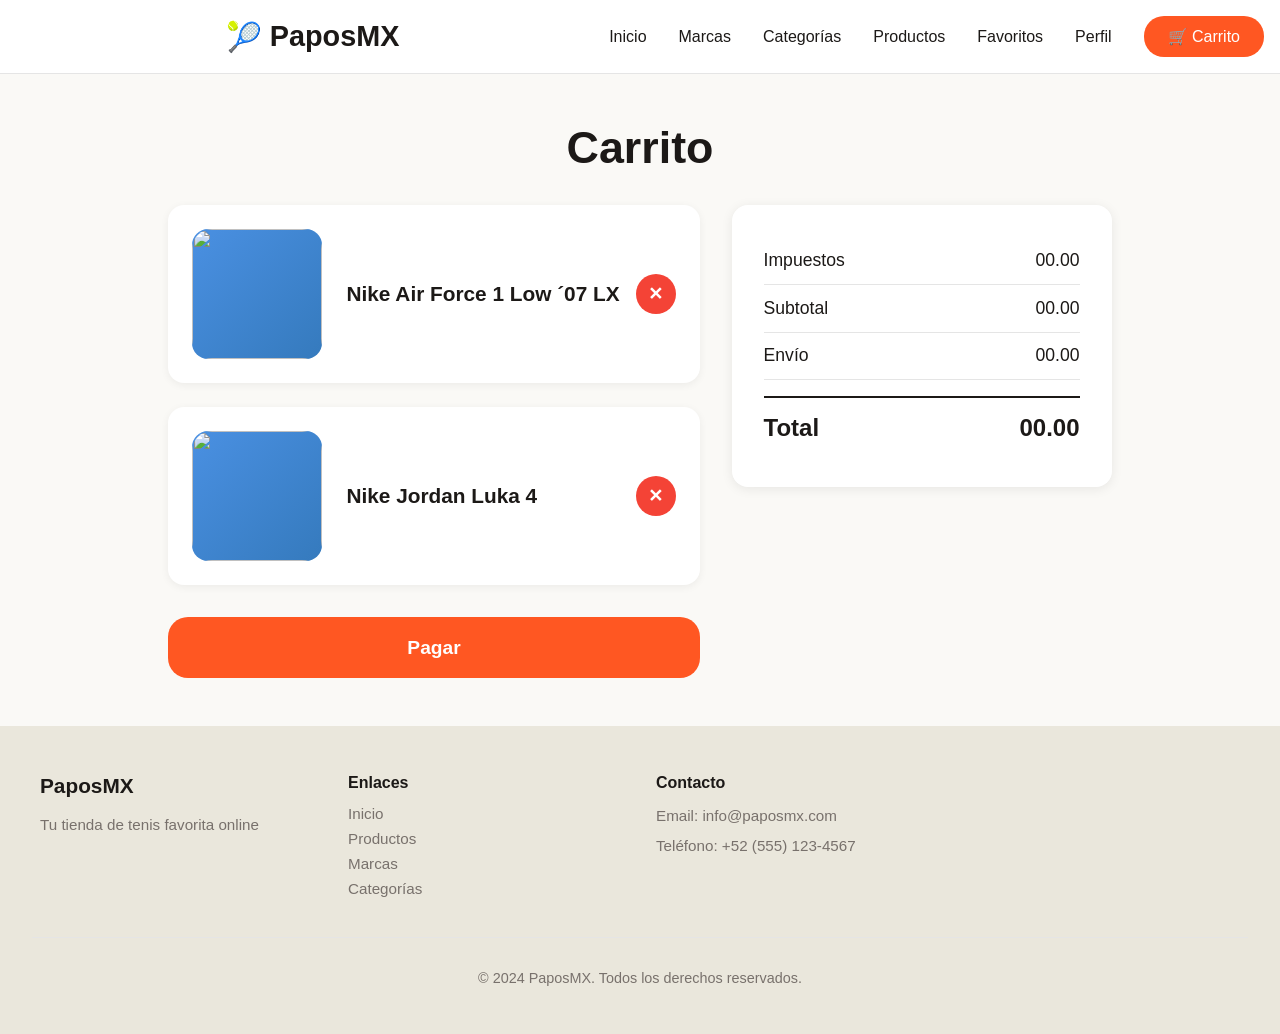
==== carrito.html @ fad969ec "Initial commit" ====
<!DOCTYPE html>
<html lang="es">
<head>
    <meta charset="UTF-8">
    <meta name="viewport" content="width=device-width, initial-scale=1.0">
    <title>PaposMX - Carrito</title>
    <link rel="stylesheet" href="Styles/carrito.css">
</head>
<body>
    <!-- Header -->
    <header class="header">
        <button class="header-menu-btn" id="menuToggle">☰</button>
        <div class="header-center">
            <span class="header-logo">🎾</span>
            <h1 class="header-title">PaposMX</h1>
        </div>
        <nav class="header-nav">
            <a href="index.html" class="nav-link">Inicio</a>
            <a href="marcas.html" class="nav-link">Marcas</a>
            <a href="categorias.html" class="nav-link">Categorías</a>
            <a href="productos.html" class="nav-link">Productos</a>
            <a href="favoritos.html" class="nav-link">Favoritos</a>
            <a href="perfil.html" class="nav-link">Perfil</a>
            <a href="carrito.html" class="nav-link cart-link">🛒 Carrito</a>
        </nav>
    </header>

    <!-- Mobile Menu -->
    <nav class="mobile-menu" id="mobileMenu">
        <div class="mobile-menu-header">
            <h2>PaposMX</h2>
            <button class="mobile-close-btn" id="menuClose">✕</button>
        </div>
        <a href="index.html" class="mobile-nav-link">Inicio</a>
        <a href="marcas.html" class="mobile-nav-link">Marcas</a>
        <a href="categorias.html" class="mobile-nav-link">Categorías</a>
        <a href="productos.html" class="mobile-nav-link">Productos</a>
        <a href="favoritos.html" class="mobile-nav-link">Favoritos</a>
        <a href="perfil.html" class="mobile-nav-link">Perfil</a>
        <a href="carrito.html" class="mobile-nav-link cart-link">Carrito</a>
    </nav>
    <div class="menu-overlay" id="menuOverlay"></div>

    <!-- Main Content -->
    <main class="cart-container">
        <h1 class="cart-title">Carrito</h1>

        <div class="cart-items">
            <div class="cart-item">
                <div class="item-image">
                    <img src="Images/AF1-Beige.png" alt="">
                </div>
                <div class="item-info">
                    <h3>Nike Air Force 1 Low ´07 LX</h3>
                    <button class="item-icon">✕</button>
                </div>
            </div>

            <div class="cart-item">
                <div class="item-image">
                    <img src="Images/Jordan.png" alt="">
                </div>
                <div class="item-info">
                    <h3>Nike Jordan Luka 4</h3>
                    <button class="item-icon">✕</button>
                </div>
            </div>
        </div>

        <div class="cart-summary">
            <div class="summary-row">
                <span>Impuestos</span>
                <span>00.00</span>
            </div>
            <div class="summary-row">
                <span>Subtotal</span>
                <span>00.00</span>
            </div>
            <div class="summary-row">
                <span>Envío</span>
                <span>00.00</span>
            </div>
            <div class="summary-row total">
                <span>Total</span>
                <span>00.00</span>
            </div>
        </div>

        <button class="btn-checkout">Pagar</button>
    </main>

    <!-- Footer -->
    <footer class="footer">
        <div class="footer-content">
            <div class="footer-section">
                <h3>PaposMX</h3>
                <p>Tu tienda de tenis favorita online</p>
            </div>
            <div class="footer-section">
                <h4>Enlaces</h4>
                <a href="index.html">Inicio</a>
                <a href="productos.html">Productos</a>
                <a href="marcas.html">Marcas</a>
                <a href="categorias.html">Categorías</a>
            </div>
            <div class="footer-section">
                <h4>Contacto</h4>
                <p>Email: info@paposmx.com</p>
                <p>Teléfono: +52 (555) 123-4567</p>
            </div>
        </div>
        <div class="footer-bottom">
            <p>&copy; 2024 PaposMX. Todos los derechos reservados.</p>
        </div>
    </footer>

    <script src="Scripts/common-script.js"></script>
</body>
</html>
---- Styles/carrito.css ----
:root {
    --fondo-principal: #FAF9F6;
    --fondo-seccion: #F2F0E6;
    --fondo-footer: #EAE7DC;
    --blanco: #FFFFFF;
    --texto-titulo: #1C1917;
    --texto-desc: #78716C;
    --acento: #FF5722;
    --acento-hover: #E64A19;
    --borde: #E5E5E5;
}

* {
    margin: 0;
    padding: 0;
    box-sizing: border-box;
}

body {
    font-family: 'Segoe UI', Tahoma, Geneva, Verdana, sans-serif;
    background-color: var(--fondo-principal);
    color: var(--texto-titulo);
    display: flex;
    flex-direction: column;
    min-height: 100vh;
}

/* Header */
.header {
    display: flex;
    align-items: center;
    justify-content: space-between;
    padding: 1rem;
    background-color: var(--blanco);
    border-bottom: 1px solid var(--borde);
    position: sticky;
    top: 0;
    z-index: 100;
}

.header-menu-btn {
    background: none;
    border: none;
    font-size: 1.5rem;
    cursor: pointer;
    display: none;
    color: var(--texto-titulo);
}

.header-center {
    display: flex;
    align-items: center;
    justify-content: center;
    flex: 1;
    gap: 0.5rem;
}

.header-logo {
    font-size: 1.8rem;
}

.header-title {
    font-size: 1.8rem;
    font-weight: bold;
    color: var(--texto-titulo);
}

.header-nav {
    display: flex;
    gap: 2rem;
    align-items: center;
}

.nav-link {
    color: var(--texto-titulo);
    text-decoration: none;
    font-size: 1rem;
    font-weight: 500;
    transition: color 0.3s ease;
}

.nav-link:hover {
    color: var(--acento);
}

.nav-link.cart-link {
    background-color: var(--acento);
    color: var(--blanco);
    padding: 0.7rem 1.5rem;
    border-radius: 20px;
    transition: all 0.3s ease;
}

.nav-link.cart-link:hover {
    background-color: var(--acento-hover);
    transform: translateY(-2px);
}

.mobile-menu {
    position: fixed;
    top: 0;
    right: -75%;
    width: 75%;
    max-width: 320px;
    height: 100vh;
    background-color: var(--blanco);
    box-shadow: -4px 0 20px rgba(0, 0, 0, 0.15);
    display: flex;
    flex-direction: column;
    padding: 1.5rem 1rem;
    gap: 0.5rem;
    z-index: 200;
    transition: right 0.3s ease;
    overflow-y: auto;
}

.mobile-menu.active {
    right: 0;
}

.mobile-menu-header {
    display: flex;
    justify-content: space-between;
    align-items: center;
    margin-bottom: 1.5rem;
    padding-bottom: 1rem;
    border-bottom: 1px solid var(--borde);
}

.mobile-menu-header h2 {
    font-size: 1.3rem;
    font-weight: bold;
    color: var(--texto-titulo);
}

.mobile-close-btn {
    background: none;
    border: none;
    font-size: 1.5rem;
    cursor: pointer;
    color: var(--texto-titulo);
    width: 40px;
    height: 40px;
    display: flex;
    align-items: center;
    justify-content: center;
    border-radius: 50%;
    transition: background-color 0.3s ease;
}

.mobile-close-btn:hover {
    background-color: var(--fondo-seccion);
}

.mobile-nav-link {
    color: var(--texto-titulo);
    text-decoration: none;
    font-size: 1.1rem;
    padding: 1rem 0;
    border-bottom: 1px solid var(--borde);
    transition: color 0.3s ease;
}

.mobile-nav-link:last-child {
    border-bottom: none;
}

.mobile-nav-link:hover {
    color: var(--acento);
}

.mobile-nav-link.cart-link {
    background-color: var(--acento);
    color: var(--blanco);
    padding: 0.8rem 1rem;
    border-radius: 15px;
    text-align: center;
    border-bottom: none;
    margin-top: auto;
}

.mobile-nav-link.cart-link:hover {
    background-color: var(--acento-hover);
}

.menu-overlay {
    position: fixed;
    top: 0;
    left: 0;
    width: 100%;
    height: 100%;
    background-color: rgba(0, 0, 0, 0.5);
    z-index: 150;
    opacity: 0;
    pointer-events: none;
    transition: opacity 0.3s ease;
}

.menu-overlay.active {
    opacity: 1;
    pointer-events: auto;
}

/* Cart Container */
.cart-container {
    flex: 1;
    padding: 2rem 1rem;
    background-color: var(--fondo-principal);
}

.cart-title {
    font-size: 2.2rem;
    font-weight: bold;
    margin-bottom: 2rem;
    color: var(--texto-titulo);
    text-align: center;
}

.cart-items {
    display: flex;
    flex-direction: column;
    gap: 1rem;
    margin-bottom: 2rem;
}

.cart-item {
    display: flex;
    gap: 1rem;
    background-color: var(--blanco);
    padding: 1rem;
    border-radius: 12px;
}

.item-image {
    width: 100px;
    height: 100px;
    background: linear-gradient(135deg, #4A90E2 0%, #357ABD 100%);
    border-radius: 12px;
    display: flex;
    align-items: center;
    justify-content: center;
    color: var(--blanco);
    font-weight: bold;
    font-size: 0.9rem;
    flex-shrink: 0;
}

.item-image img {
    width: 100%;
    height: 100%;
    object-fit: contain;
    border-radius: 20px;
}

.item-info {
    flex: 1;
    display: flex;
    align-items: center;
    justify-content: space-between;
    gap: 1rem;
}

.item-info h3 {
    font-size: 1.1rem;
    font-weight: bold;
    color: var(--texto-titulo);
}

.item-icon {
    display: flex;
    align-items: center;
    justify-content: center;
    width: 36px;
    height: 36px;
    background-color: #F44336;
    color: var(--blanco);
    border: none;
    border-radius: 50%;
    font-size: 1rem;
    font-weight: bold;
    flex-shrink: 0;
    cursor: pointer;
    transition: all 0.3s ease;
}

.item-icon:hover {
    background-color: #D32F2F;
    transform: scale(1.1);
}

.cart-summary {
    background-color: var(--blanco);
    border-radius: 12px;
    padding: 1.5rem;
    margin-bottom: 1.5rem;
}

.summary-row {
    display: flex;
    justify-content: space-between;
    padding: 0.7rem 0;
    border-bottom: 1px solid var(--borde);
    font-size: 1rem;
    color: var(--texto-titulo);
}

.summary-row.total {
    border-bottom: none;
    font-weight: bold;
    font-size: 1.3rem;
    padding-top: 1rem;
    margin-top: 1rem;
    border-top: 2px solid var(--texto-titulo);
}

.btn-checkout {
    background-color: var(--acento);
    color: var(--blanco);
    border: none;
    padding: 1rem;
    font-size: 1.1rem;
    font-weight: bold;
    border-radius: 20px;
    cursor: pointer;
    width: 100%;
    transition: all 0.3s ease;
}

.btn-checkout:hover {
    background-color: var(--acento-hover);
    transform: translateY(-2px);
}

/* Footer */
.footer {
    background-color: var(--fondo-footer);
    padding: 2rem 1rem;
}

.footer-content {
    display: grid;
    grid-template-columns: repeat(auto-fit, minmax(200px, 1fr));
    gap: 2rem;
    max-width: 1200px;
    margin: 0 auto 2rem;
}

.footer-section h3 {
    font-size: 1.3rem;
    font-weight: bold;
    color: var(--texto-titulo);
    margin-bottom: 1rem;
}

.footer-section h4 {
    font-size: 1rem;
    font-weight: bold;
    color: var(--texto-titulo);
    margin-bottom: 0.8rem;
}

.footer-section p {
    color: var(--texto-desc);
    font-size: 0.95rem;
    margin-bottom: 0.5rem;
    line-height: 1.5;
}

.footer-section a {
    display: block;
    color: var(--texto-desc);
    text-decoration: none;
    font-size: 0.95rem;
    margin-bottom: 0.5rem;
    transition: color 0.3s ease;
}

.footer-section a:hover {
    color: var(--acento);
}

.footer-bottom {
    text-align: center;
    padding-top: 2rem;
    border-top: 1px solid var(--borde);
    color: var(--texto-desc);
    font-size: 0.9rem;
}

/* Responsive */
@media (max-width: 768px) {
    .header-menu-btn {
        display: block;
    }

    .header-nav {
        display: none;
    }

    .cart-title {
        font-size: 1.8rem;
    }

    .item-image {
        width: 90px;
        height: 90px;
        font-size: 0.85rem;
    }

    .item-info h3 {
        font-size: 1rem;
    }

    .footer-content {
        grid-template-columns: repeat(2, 1fr);
    }
}

@media (max-width: 480px) {
    .header-menu-btn {
        display: block;
    }

    .header-center {
        flex: 1;
    }

    .header-title {
        font-size: 1.3rem;
    }

    .cart-container {
        padding: 1.5rem 1rem;
    }

    .cart-title {
        font-size: 1.6rem;
        margin-bottom: 1.5rem;
    }

    .item-image {
        width: 80px;
        height: 80px;
        font-size: 0.8rem;
    }

    .item-info {
        flex-direction: column;
        align-items: flex-start;
        gap: 0.5rem;
    }

    .item-info h3 {
        font-size: 1rem;
    }

    .summary-row {
        font-size: 0.95rem;
        padding: 0.6rem 0;
    }

    .summary-row.total {
        font-size: 1.2rem;
    }

    .btn-checkout {
        padding: 0.8rem;
        font-size: 1rem;
    }
}

/* Desktop */
@media (min-width: 769px) {
    .header-menu-btn {
        display: none;
    }

    .header-nav {
        display: flex;
    }

    .mobile-menu,
    .menu-overlay {
        display: none;
    }

    .cart-container {
        padding: 3rem 2rem;
        max-width: 1200px;
        margin: 0 auto;
        display: grid;
        grid-template-columns: 1fr 380px;
        grid-template-rows: auto auto 1fr;
        gap: 2rem;
        align-items: start;
    }

    .cart-title {
        grid-column: 1 / -1;
        font-size: 2.8rem;
        margin-bottom: 0;
    }

    .cart-items {
        gap: 1.5rem;
        margin-bottom: 0;
    }

    .cart-item {
        padding: 1.5rem;
        gap: 1.5rem;
        border-radius: 16px;
        box-shadow: 0 2px 8px rgba(0, 0, 0, 0.06);
        transition: transform 0.3s ease, box-shadow 0.3s ease;
    }

    .cart-item:hover {
        transform: translateY(-2px);
        box-shadow: 0 4px 16px rgba(0, 0, 0, 0.1);
    }

    .item-image {
        width: 130px;
        height: 130px;
        border-radius: 16px;
        font-size: 1rem;
    }

    .item-info h3 {
        font-size: 1.3rem;
    }

    .item-icon {
        width: 40px;
        height: 40px;
        font-size: 1.1rem;
    }

    .cart-summary {
        padding: 2rem;
        border-radius: 16px;
        box-shadow: 0 2px 12px rgba(0, 0, 0, 0.08);
        position: sticky;
        top: 100px;
    }

    .summary-row {
        font-size: 1.1rem;
        padding: 0.8rem 0;
    }

    .summary-row.total {
        font-size: 1.5rem;
    }

    .btn-checkout {
        padding: 1.2rem;
        font-size: 1.2rem;
        width: 100%;
        max-width: 600px;
        margin: 0 auto;
        display: block;
    }

    .footer {
        padding: 3rem 2rem;
    }

    .footer-content {
        grid-template-columns: repeat(4, 1fr);
    }
}
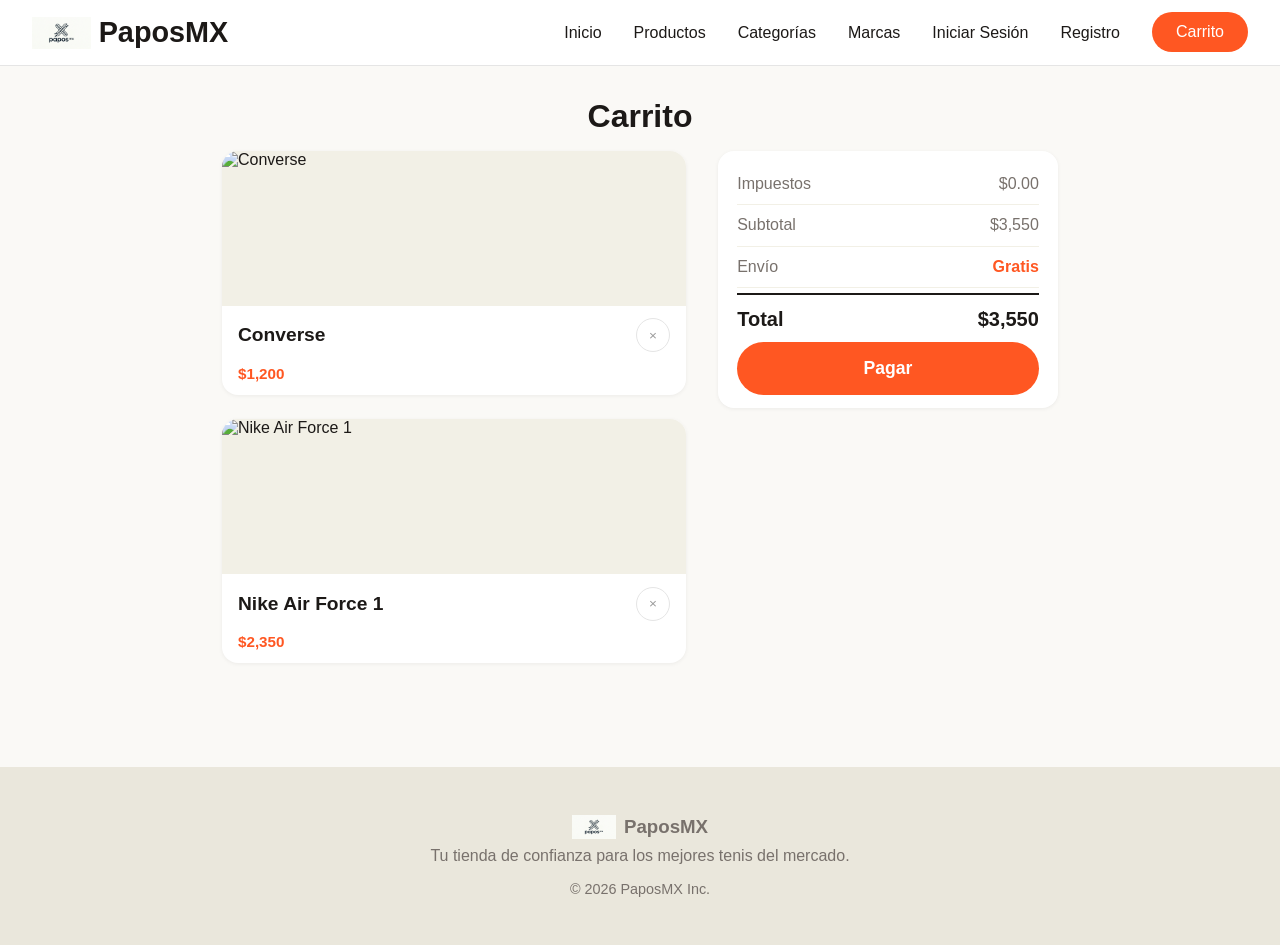
==== commit a6179a90: "Corrigiendo diseño" ====
--- a/carrito.html
+++ b/carrito.html
@@ -3,118 +3,83 @@
 <head>
     <meta charset="UTF-8">
     <meta name="viewport" content="width=device-width, initial-scale=1.0">
-    <title>PaposMX - Carrito</title>
+    <link rel="stylesheet" href="Styles/main.css">
     <link rel="stylesheet" href="Styles/carrito.css">
+    <title>PaposMX | Carrito</title>
 </head>
 <body>
-    <!-- Header -->
-    <header class="header">
-        <button class="header-menu-btn" id="menuToggle">☰</button>
-        <div class="header-center">
-            <span class="header-logo">🎾</span>
-            <h1 class="header-title">PaposMX</h1>
-        </div>
-        <nav class="header-nav">
-            <a href="index.html" class="nav-link">Inicio</a>
-            <a href="marcas.html" class="nav-link">Marcas</a>
-            <a href="categorias.html" class="nav-link">Categorías</a>
-            <a href="productos.html" class="nav-link">Productos</a>
-            <a href="favoritos.html" class="nav-link">Favoritos</a>
-            <a href="perfil.html" class="nav-link">Perfil</a>
-            <a href="carrito.html" class="nav-link cart-link">🛒 Carrito</a>
-        </nav>
-    </header>
 
-    <!-- Mobile Menu -->
-    <nav class="mobile-menu" id="mobileMenu">
-        <div class="mobile-menu-header">
-            <h2>PaposMX</h2>
-            <button class="mobile-close-btn" id="menuClose">✕</button>
-        </div>
-        <a href="index.html" class="mobile-nav-link">Inicio</a>
-        <a href="marcas.html" class="mobile-nav-link">Marcas</a>
-        <a href="categorias.html" class="mobile-nav-link">Categorías</a>
-        <a href="productos.html" class="mobile-nav-link">Productos</a>
-        <a href="favoritos.html" class="mobile-nav-link">Favoritos</a>
-        <a href="perfil.html" class="mobile-nav-link">Perfil</a>
-        <a href="carrito.html" class="mobile-nav-link cart-link">Carrito</a>
+<header>
+    <span class="header-back" onclick="window.location.href='productos.html'">&larr;</span>
+    <div class="logo" onclick="window.location.href='index.html'"><img src="Images/Papos_mx.png" alt="PaposMX" class="logo-img"> PaposMX</div>
+    <nav>
+        <ul>
+            <li><a href="index.html">Inicio</a></li>
+            <li><a href="productos.html">Productos</a></li>
+            <li><a href="categorias.html">Categor&iacute;as</a></li>
+            <li><a href="marcas.html">Marcas</a></li>
+            <li><a href="login.html">Iniciar Sesi&oacute;n</a></li>
+            <li><a href="registro.html">Registro</a></li>
+            <li><a href="carrito.html" class="nav-cart">Carrito</a></li>
+        </ul>
     </nav>
-    <div class="menu-overlay" id="menuOverlay"></div>
+    <button class="menu-btn" onclick="toggleMenu()">&#9776;</button>
+</header>
+<div class="mobile-overlay" id="mobileOverlay" onclick="toggleMenu()"></div>
+<div class="mobile-panel" id="mobilePanel">
+  <div class="mobile-panel-header">
+    <span>Men&uacute;</span>
+    <span class="mobile-close" onclick="toggleMenu()">&times;</span>
+  </div>
+  <nav>
+    <a href="index.html">Inicio</a>
+    <a href="productos.html">Productos</a>
+    <a href="categorias.html">Categor&iacute;as</a>
+    <a href="marcas.html">Marcas</a>
+    <a href="login.html">Iniciar Sesi&oacute;n</a>
+    <a href="registro.html">Registro</a>
+    <a href="carrito.html" class="nav-cart">Carrito</a>
+  </nav>
+</div>
 
-    <!-- Main Content -->
-    <main class="cart-container">
-        <h1 class="cart-title">Carrito</h1>
+<main>
+    <h1 class="cart-title">Carrito</h1>
+
+    <div class="cart-wrap">
 
         <div class="cart-items">
+
             <div class="cart-item">
-                <div class="item-image">
-                    <img src="Images/AF1-Beige.png" alt="">
-                </div>
-                <div class="item-info">
-                    <h3>Nike Air Force 1 Low ´07 LX</h3>
-                    <button class="item-icon">✕</button>
-                </div>
+                <div class="item-img"><img src="Images/converse.png" alt="Converse"></div>
+                <div class="item-row"><h3>Converse</h3><span class="item-del">&times;</span></div>
+                <div class="item-sub"><span class="price">$1,200</span></div>
             </div>
 
             <div class="cart-item">
-                <div class="item-image">
-                    <img src="Images/Jordan.png" alt="">
-                </div>
-                <div class="item-info">
-                    <h3>Nike Jordan Luka 4</h3>
-                    <button class="item-icon">✕</button>
-                </div>
+                <div class="item-img"><img src="Images/AF1-Beige.png" alt="Nike Air Force 1"></div>
+                <div class="item-row"><h3>Nike Air Force 1</h3><span class="item-del">&times;</span></div>
+                <div class="item-sub"><span class="price">$2,350</span></div>
             </div>
+
         </div>
 
         <div class="cart-summary">
-            <div class="summary-row">
-                <span>Impuestos</span>
-                <span>00.00</span>
-            </div>
-            <div class="summary-row">
-                <span>Subtotal</span>
-                <span>00.00</span>
-            </div>
-            <div class="summary-row">
-                <span>Envío</span>
-                <span>00.00</span>
-            </div>
-            <div class="summary-row total">
-                <span>Total</span>
-                <span>00.00</span>
-            </div>
+            <div class="s-row"><span>Impuestos</span><span>$0.00</span></div>
+            <div class="s-row"><span>Subtotal</span><span>$3,550</span></div>
+            <div class="s-row"><span>Env&iacute;o</span><span class="envio-gratis">Gratis</span></div>
+            <div class="s-row s-total"><span>Total</span><span>$3,550</span></div>
+            <button class="btn-pagar">Pagar</button>
         </div>
 
-        <button class="btn-checkout">Pagar</button>
-    </main>
+    </div>
+</main>
 
-    <!-- Footer -->
-    <footer class="footer">
-        <div class="footer-content">
-            <div class="footer-section">
-                <h3>PaposMX</h3>
-                <p>Tu tienda de tenis favorita online</p>
-            </div>
-            <div class="footer-section">
-                <h4>Enlaces</h4>
-                <a href="index.html">Inicio</a>
-                <a href="productos.html">Productos</a>
-                <a href="marcas.html">Marcas</a>
-                <a href="categorias.html">Categorías</a>
-            </div>
-            <div class="footer-section">
-                <h4>Contacto</h4>
-                <p>Email: info@paposmx.com</p>
-                <p>Teléfono: +52 (555) 123-4567</p>
-            </div>
-        </div>
-        <div class="footer-bottom">
-            <p>&copy; 2024 PaposMX. Todos los derechos reservados.</p>
-        </div>
-    </footer>
+<footer>
+    <h3><img src="Images/Papos_mx.png" alt="PaposMX" class="footer-logo"> PaposMX</h3>
+    <p>Tu tienda de confianza para los mejores tenis del mercado.</p>
+    <p class="copy">&copy; 2026 PaposMX Inc.</p>
+</footer>
 
-    <script src="Scripts/common-script.js"></script>
+<script>function toggleMenu(){var p=document.getElementById("mobilePanel"),o=document.getElementById("mobileOverlay");if(p.classList.contains("active")){p.classList.remove("active");o.classList.remove("active")}else{p.classList.add("active");o.classList.add("active")}}</script>
 </body>
-</html>
-
+</html>
--- a/Styles/main.css
+++ b/Styles/main.css
@@ -0,0 +1,148 @@
+:root {
+  --fondo-principal: #FAF9F6;
+  --fondo-seccion: #F2F0E6;
+  --fondo-footer: #EAE7DC;
+  --blanco: #FFFFFF;
+  --texto-titulo: #1C1917;
+  --texto-desc: #78716C;
+  --acento: #FF5722;
+  --acento-hover: #E64A19;
+  --borde: #E5E5E5;
+}
+
+* { box-sizing: border-box; margin: 0; padding: 0; font-family: 'Segoe UI', Tahoma, Geneva, Verdana, sans-serif; }
+
+body { background: var(--fondo-principal); color: var(--texto-titulo); min-height: 100vh; display: flex; flex-direction: column; }
+
+/* Header */
+header { background: var(--blanco); padding: 1rem 2rem; display: flex; justify-content: space-between; align-items: center; border-bottom: 1px solid var(--borde); position: sticky; top: 0; z-index: 100; }
+.logo { font-size: 1.8rem; font-weight: bold; cursor: pointer; display: flex; align-items: center; gap: 0.5rem; }
+.logo-img { height: 2rem; width: auto; }
+
+/* Desktop Navigation */
+nav ul { display: flex; list-style: none; gap: 2rem; align-items: center; }
+nav a { text-decoration: none; color: var(--texto-titulo); font-weight: 500; font-size: 1rem; }
+nav a:hover { color: var(--acento); }
+.nav-cart { background: var(--acento); color: var(--blanco); padding: 0.7rem 1.5rem; border-radius: 20px; }
+.nav-cart:hover { background: var(--acento-hover); color: var(--blanco) !important; }
+
+/* Header back arrow */
+.header-back { font-size: 1.5rem; cursor: pointer; color: var(--texto-titulo); display: none; background: none; border: none; padding: 0.5rem; }
+
+/* Mobile Menu Button */
+.menu-btn { cursor: pointer; font-size: 1.5rem; display: none; background: none; border: none; color: var(--texto-titulo); padding: 0.5rem; }
+
+/* ===== Mobile Slide Panel ===== */
+.mobile-overlay {
+  display: none;
+  position: fixed; top: 0; left: 0; width: 100%; height: 100%;
+  background: rgba(0,0,0,0.5); z-index: 150;
+}
+.mobile-overlay.active { display: block; }
+
+.mobile-panel {
+  position: fixed; top: 0; right: -75%; width: 75%; max-width: 320px; height: 100%;
+  background: var(--blanco); z-index: 200;
+  padding: 1.5rem 1rem; overflow-y: auto;
+  transition: right 0.3s ease;
+}
+.mobile-panel.active { right: 0; }
+
+.mobile-panel-header {
+  display: flex; justify-content: space-between; align-items: center;
+  padding-bottom: 1rem; margin-bottom: 1.5rem;
+  border-bottom: 1px solid var(--borde);
+}
+.mobile-panel-header span { font-size: 1.3rem; font-weight: bold; }
+.mobile-close {
+  font-size: 1.8rem; cursor: pointer; width: 40px; height: 40px;
+  display: flex; align-items: center; justify-content: center;
+  border-radius: 50%; background: none; border: none; color: var(--texto-titulo);
+}
+.mobile-panel nav a {
+  display: block; padding: 1.2rem 0; border-bottom: 1px solid var(--borde);
+  font-size: 1.1rem; color: var(--texto-titulo); text-decoration: none;
+}
+.mobile-panel nav a:hover { color: var(--acento); }
+.mobile-panel .nav-cart {
+  margin-top: 1rem; text-align: center; border-bottom: none; border-radius: 15px;
+  color: var(--blanco) !important;
+}
+
+/* Layout */
+.container { padding: 2rem; max-width: 1200px; margin: 0 auto; width: 100%; flex: 1; }
+.page-title { text-align: center; font-size: 2rem; font-weight: bold; margin-bottom: 2rem; }
+.page-title-top { text-align: center; font-size: 2rem; font-weight: bold; margin: 3rem 0 2rem; }
+
+/* Carrusel */
+.carousel-box { background: var(--fondo-seccion); color: var(--blanco); height: 320px; display: flex; align-items: center; justify-content: space-between; padding: 3rem; border-radius: 20px; margin-bottom: 2rem; background-size: cover; background-position: center; position: relative; }
+.carousel-box .arrow { font-size: 2.5rem; cursor: pointer; background: rgba(255,255,255,0.9); width: 50px; height: 50px; border-radius: 50%; display: flex; align-items: center; justify-content: center; box-shadow: 0 2px 8px rgba(0,0,0,0.15); color: var(--texto-titulo); }
+.carousel-box .caption { background: rgba(0,0,0,0.5); padding: 1rem; border-radius: 8px; font-size: 1.3rem; color: white; }
+
+/* Buttons */
+.btn-primary { background: var(--acento); color: var(--blanco); border: none; padding: 1rem 3rem; font-size: 1.1rem; font-weight: bold; border-radius: 30px; cursor: pointer; transition: 0.3s; }
+.btn-primary:hover { background: var(--acento-hover); transform: translateY(-2px); box-shadow: 0 4px 12px rgba(255,87,34,0.3); }
+
+/* Grid */
+.grid-cards { display: grid; grid-template-columns: repeat(auto-fit, minmax(280px, 1fr)); gap: 2rem; margin-top: 1rem; }
+.card { background: var(--blanco); padding: 1.5rem; border-radius: 20px; text-align: center; box-shadow: 0 2px 8px rgba(0,0,0,0.08); transition: 0.3s; cursor: pointer; }
+.card:hover { transform: translateY(-5px); box-shadow: 0 8px 20px rgba(0,0,0,0.12); }
+.card img { width: 100%; height: 250px; object-fit: contain; margin-bottom: 0.5rem; }
+.card p { font-size: 1.1rem; color: var(--texto-titulo); }
+
+footer { background: var(--fondo-footer); padding: 3rem 2rem; text-align: center; margin-top: auto; color: var(--texto-desc); }
+footer h3 { margin-bottom: 0.5rem; display: flex; align-items: center; justify-content: center; gap: 0.5rem; }
+.footer-logo { height: 1.5rem; width: auto; }
+footer .copy { margin-top: 1rem; font-size: 0.9rem; }
+
+/* Card image fixed height */
+.card-img { width: 100%; height: 200px; object-fit: contain; }
+
+/* Breve descripcion */
+.breve-desc { text-align: center; color: var(--texto-desc); font-size: 0.95rem; margin: -1rem 0 2rem; padding: 0 1rem; line-height: 1.5; }
+
+/* Center wrapper */
+.center-wrap { text-align: center; margin-bottom: 1rem; }
+.center-wrap .btn-primary { display: inline-block; }
+
+/* Profile */
+.profile-wrap { max-width: 500px; margin: 0 auto; }
+.profile-icon { text-align: center; font-size: 4rem; margin-bottom: 2rem; }
+.profile-btn { display: block; width: 100%; padding: 1rem; border-radius: 12px; cursor: pointer; font-size: 1rem; }
+.profile-btn-light { background: var(--blanco); color: var(--texto-titulo); border: 1px solid var(--borde); }
+.profile-btn-danger { background: #e74c3c; color: white; border: none; }
+
+/* Select dropdown */
+select { width: 100%; padding: 0.8rem 1rem; border: 1px solid var(--borde); border-radius: 12px; font-size: 1rem; background: var(--blanco); cursor: pointer; font-family: inherit; }
+
+/* Auth Card */
+.auth-card { background: var(--blanco); padding: 2.5rem; border-radius: 20px; box-shadow: 0 2px 8px rgba(0,0,0,0.08); }
+.auth-wrapper { max-width: 400px; margin: 0 auto; padding-top: 2rem; }
+.auth-wrapper form { display: flex; flex-direction: column; gap: 1.5rem; }
+.form-group { display: flex; flex-direction: column; gap: 0.5rem; }
+.form-group label { font-weight: 500; color: var(--texto-titulo); font-size: 0.95rem; }
+.form-group input { padding: 0.8rem 1rem; border: 1px solid var(--borde); border-radius: 12px; font-size: 1rem; background: var(--fondo-principal); }
+.form-group input:focus { outline: none; border-color: var(--acento); }
+.auth-link { text-align: center; margin-top: 1.5rem; color: var(--texto-desc); font-size: 0.95rem; }
+.auth-link a { color: var(--acento); text-decoration: none; font-weight: 500; }
+
+/* Search Input */
+.search-input { width: 100%; max-width: 500px; padding: 0.8rem 1rem; border: 1px solid var(--borde); border-radius: 12px; font-size: 1rem; background: var(--blanco); }
+.search-input:focus { outline: none; border-color: var(--acento); }
+
+/* Mobile */
+@media (max-width: 768px) {
+  header nav { display: none; }
+  .menu-btn { display: block; }
+  .header-back { display: block; }
+  .container { padding: 1rem; }
+  .carousel-box { height: 200px; padding: 1rem; }
+  .carousel-box .arrow { width: 36px; height: 36px; font-size: 1.3rem; }
+  .grid-cards { grid-template-columns: repeat(2, 1fr); gap: 1rem; }
+  .auth-card { padding: 1.5rem; }
+}
+
+/* Desktop - hide mobile panel */
+@media (min-width: 769px) {
+  .mobile-overlay, .mobile-panel { display: none !important; }
+}
--- a/Styles/carrito.css
+++ b/Styles/carrito.css
@@ -1,572 +1,254 @@
-:root {
-    --fondo-principal: #FAF9F6;
-    --fondo-seccion: #F2F0E6;
-    --fondo-footer: #EAE7DC;
-    --blanco: #FFFFFF;
-    --texto-titulo: #1C1917;
-    --texto-desc: #78716C;
-    --acento: #FF5722;
-    --acento-hover: #E64A19;
-    --borde: #E5E5E5;
-}
-
-* {
-    margin: 0;
-    padding: 0;
-    box-sizing: border-box;
-}
-
-body {
-    font-family: 'Segoe UI', Tahoma, Geneva, Verdana, sans-serif;
-    background-color: var(--fondo-principal);
-    color: var(--texto-titulo);
-    display: flex;
-    flex-direction: column;
-    min-height: 100vh;
-}
-
-/* Header */
-.header {
-    display: flex;
-    align-items: center;
-    justify-content: space-between;
-    padding: 1rem;
-    background-color: var(--blanco);
-    border-bottom: 1px solid var(--borde);
-    position: sticky;
-    top: 0;
-    z-index: 100;
-}
-
-.header-menu-btn {
-    background: none;
-    border: none;
-    font-size: 1.5rem;
-    cursor: pointer;
-    display: none;
-    color: var(--texto-titulo);
-}
-
-.header-center {
-    display: flex;
-    align-items: center;
-    justify-content: center;
-    flex: 1;
-    gap: 0.5rem;
-}
-
-.header-logo {
-    font-size: 1.8rem;
-}
-
-.header-title {
-    font-size: 1.8rem;
-    font-weight: bold;
-    color: var(--texto-titulo);
-}
-
-.header-nav {
-    display: flex;
-    gap: 2rem;
-    align-items: center;
-}
-
-.nav-link {
-    color: var(--texto-titulo);
-    text-decoration: none;
-    font-size: 1rem;
-    font-weight: 500;
-    transition: color 0.3s ease;
-}
-
-.nav-link:hover {
-    color: var(--acento);
-}
-
-.nav-link.cart-link {
-    background-color: var(--acento);
-    color: var(--blanco);
-    padding: 0.7rem 1.5rem;
-    border-radius: 20px;
-    transition: all 0.3s ease;
-}
-
-.nav-link.cart-link:hover {
-    background-color: var(--acento-hover);
-    transform: translateY(-2px);
-}
-
-.mobile-menu {
-    position: fixed;
-    top: 0;
-    right: -75%;
-    width: 75%;
-    max-width: 320px;
-    height: 100vh;
-    background-color: var(--blanco);
-    box-shadow: -4px 0 20px rgba(0, 0, 0, 0.15);
-    display: flex;
-    flex-direction: column;
-    padding: 1.5rem 1rem;
-    gap: 0.5rem;
-    z-index: 200;
-    transition: right 0.3s ease;
-    overflow-y: auto;
-}
-
-.mobile-menu.active {
-    right: 0;
-}
-
-.mobile-menu-header {
-    display: flex;
-    justify-content: space-between;
-    align-items: center;
-    margin-bottom: 1.5rem;
-    padding-bottom: 1rem;
-    border-bottom: 1px solid var(--borde);
-}
-
-.mobile-menu-header h2 {
-    font-size: 1.3rem;
-    font-weight: bold;
-    color: var(--texto-titulo);
-}
-
-.mobile-close-btn {
-    background: none;
-    border: none;
-    font-size: 1.5rem;
-    cursor: pointer;
-    color: var(--texto-titulo);
-    width: 40px;
-    height: 40px;
-    display: flex;
-    align-items: center;
-    justify-content: center;
-    border-radius: 50%;
-    transition: background-color 0.3s ease;
-}
-
-.mobile-close-btn:hover {
-    background-color: var(--fondo-seccion);
-}
-
-.mobile-nav-link {
-    color: var(--texto-titulo);
-    text-decoration: none;
-    font-size: 1.1rem;
-    padding: 1rem 0;
-    border-bottom: 1px solid var(--borde);
-    transition: color 0.3s ease;
-}
-
-.mobile-nav-link:last-child {
-    border-bottom: none;
-}
-
-.mobile-nav-link:hover {
-    color: var(--acento);
-}
-
-.mobile-nav-link.cart-link {
-    background-color: var(--acento);
-    color: var(--blanco);
-    padding: 0.8rem 1rem;
-    border-radius: 15px;
-    text-align: center;
-    border-bottom: none;
-    margin-top: auto;
-}
-
-.mobile-nav-link.cart-link:hover {
-    background-color: var(--acento-hover);
-}
-
-.menu-overlay {
-    position: fixed;
-    top: 0;
-    left: 0;
-    width: 100%;
-    height: 100%;
-    background-color: rgba(0, 0, 0, 0.5);
-    z-index: 150;
-    opacity: 0;
-    pointer-events: none;
-    transition: opacity 0.3s ease;
-}
-
-.menu-overlay.active {
-    opacity: 1;
-    pointer-events: auto;
-}
-
-/* Cart Container */
-.cart-container {
-    flex: 1;
-    padding: 2rem 1rem;
-    background-color: var(--fondo-principal);
+/* Cart page */
+.cart-wrap {
+  flex: 1;
+  max-width: 700px;
+  margin: 0 auto;
+  width: 100%;
+  padding: 0 1rem 1.5rem;
 }
 
 .cart-title {
-    font-size: 2.2rem;
-    font-weight: bold;
-    margin-bottom: 2rem;
-    color: var(--texto-titulo);
-    text-align: center;
-}
-
-.cart-items {
-    display: flex;
-    flex-direction: column;
-    gap: 1rem;
-    margin-bottom: 2rem;
-}
-
+  text-align: center;
+  font-size: 1.4rem;
+  font-weight: bold;
+  color: var(--texto-titulo);
+  padding: 1.2rem 0 0.3rem;
+}
+
+/* Each item card */
 .cart-item {
-    display: flex;
-    gap: 1rem;
-    background-color: var(--blanco);
-    padding: 1rem;
-    border-radius: 12px;
-}
-
-.item-image {
-    width: 100px;
-    height: 100px;
-    background: linear-gradient(135deg, #4A90E2 0%, #357ABD 100%);
-    border-radius: 12px;
-    display: flex;
-    align-items: center;
-    justify-content: center;
-    color: var(--blanco);
-    font-weight: bold;
-    font-size: 0.9rem;
-    flex-shrink: 0;
-}
-
-.item-image img {
-    width: 100%;
-    height: 100%;
-    object-fit: contain;
-    border-radius: 20px;
-}
-
-.item-info {
-    flex: 1;
-    display: flex;
-    align-items: center;
-    justify-content: space-between;
-    gap: 1rem;
-}
-
-.item-info h3 {
-    font-size: 1.1rem;
-    font-weight: bold;
-    color: var(--texto-titulo);
-}
-
-.item-icon {
-    display: flex;
-    align-items: center;
-    justify-content: center;
-    width: 36px;
-    height: 36px;
-    background-color: #F44336;
-    color: var(--blanco);
-    border: none;
-    border-radius: 50%;
-    font-size: 1rem;
-    font-weight: bold;
-    flex-shrink: 0;
-    cursor: pointer;
-    transition: all 0.3s ease;
-}
-
-.item-icon:hover {
-    background-color: #D32F2F;
-    transform: scale(1.1);
-}
-
+  background: var(--blanco);
+  border-radius: 16px;
+  overflow: hidden;
+  margin-bottom: 1.2rem;
+  box-shadow: 0 1px 4px rgba(0,0,0,0.06);
+}
+
+.item-img {
+  width: 100%;
+  aspect-ratio: 4 / 3;
+  background: var(--fondo-seccion);
+  display: flex;
+  align-items: center;
+  justify-content: center;
+  overflow: hidden;
+}
+
+.item-img img {
+  width: 100%;
+  height: 100%;
+  object-fit: contain;
+}
+
+.item-row {
+  display: flex;
+  justify-content: space-between;
+  align-items: center;
+  padding: 0.8rem 1rem;
+}
+
+.item-row h3 {
+  font-size: 1.1rem;
+  font-weight: bold;
+  color: var(--texto-titulo);
+}
+
+.item-del {
+  width: 34px;
+  height: 34px;
+  border-radius: 50%;
+  border: 1px solid var(--borde);
+  background: var(--blanco);
+  color: #999;
+  font-size: 0.85rem;
+  cursor: pointer;
+  display: flex;
+  align-items: center;
+  justify-content: center;
+  flex-shrink: 0;
+  transition: all 0.2s;
+}
+
+.item-del:hover {
+  background: #fee2e2;
+  color: #dc2626;
+  border-color: #dc2626;
+}
+
+/* Price + qty row below item name */
+.item-sub {
+  display: flex;
+  justify-content: space-between;
+  align-items: center;
+  padding: 0 1rem 0.8rem;
+}
+
+.item-sub .price {
+  color: var(--acento);
+  font-weight: bold;
+  font-size: 0.95rem;
+}
+
+.item-qty {
+  display: flex;
+  align-items: center;
+  gap: 0.4rem;
+}
+
+.qty-btn {
+  width: 28px;
+  height: 28px;
+  border: 1px solid var(--borde);
+  border-radius: 50%;
+  background: var(--blanco);
+  cursor: pointer;
+  font-size: 1rem;
+  display: flex;
+  align-items: center;
+  justify-content: center;
+  color: var(--texto-titulo);
+  line-height: 1;
+}
+
+.qty-num {
+  font-weight: bold;
+  font-size: 0.95rem;
+  min-width: 1.2rem;
+  text-align: center;
+}
+
+/* Summary box */
 .cart-summary {
-    background-color: var(--blanco);
-    border-radius: 12px;
-    padding: 1.5rem;
-    margin-bottom: 1.5rem;
-}
-
-.summary-row {
-    display: flex;
-    justify-content: space-between;
-    padding: 0.7rem 0;
-    border-bottom: 1px solid var(--borde);
-    font-size: 1rem;
-    color: var(--texto-titulo);
-}
-
-.summary-row.total {
-    border-bottom: none;
-    font-weight: bold;
-    font-size: 1.3rem;
-    padding-top: 1rem;
-    margin-top: 1rem;
-    border-top: 2px solid var(--texto-titulo);
-}
-
-.btn-checkout {
-    background-color: var(--acento);
-    color: var(--blanco);
-    border: none;
-    padding: 1rem;
-    font-size: 1.1rem;
-    font-weight: bold;
-    border-radius: 20px;
-    cursor: pointer;
-    width: 100%;
-    transition: all 0.3s ease;
-}
-
-.btn-checkout:hover {
-    background-color: var(--acento-hover);
-    transform: translateY(-2px);
-}
-
-/* Footer */
-.footer {
-    background-color: var(--fondo-footer);
-    padding: 2rem 1rem;
-}
-
-.footer-content {
-    display: grid;
-    grid-template-columns: repeat(auto-fit, minmax(200px, 1fr));
-    gap: 2rem;
-    max-width: 1200px;
-    margin: 0 auto 2rem;
-}
-
-.footer-section h3 {
-    font-size: 1.3rem;
-    font-weight: bold;
-    color: var(--texto-titulo);
-    margin-bottom: 1rem;
-}
-
-.footer-section h4 {
-    font-size: 1rem;
-    font-weight: bold;
-    color: var(--texto-titulo);
-    margin-bottom: 0.8rem;
-}
-
-.footer-section p {
-    color: var(--texto-desc);
-    font-size: 0.95rem;
-    margin-bottom: 0.5rem;
-    line-height: 1.5;
-}
-
-.footer-section a {
-    display: block;
-    color: var(--texto-desc);
-    text-decoration: none;
-    font-size: 0.95rem;
-    margin-bottom: 0.5rem;
-    transition: color 0.3s ease;
-}
-
-.footer-section a:hover {
-    color: var(--acento);
-}
-
-.footer-bottom {
-    text-align: center;
-    padding-top: 2rem;
-    border-top: 1px solid var(--borde);
-    color: var(--texto-desc);
-    font-size: 0.9rem;
-}
-
-/* Responsive */
-@media (max-width: 768px) {
-    .header-menu-btn {
-        display: block;
-    }
-
-    .header-nav {
-        display: none;
-    }
-
-    .cart-title {
-        font-size: 1.8rem;
-    }
-
-    .item-image {
-        width: 90px;
-        height: 90px;
-        font-size: 0.85rem;
-    }
-
-    .item-info h3 {
-        font-size: 1rem;
-    }
-
-    .footer-content {
-        grid-template-columns: repeat(2, 1fr);
-    }
-}
-
-@media (max-width: 480px) {
-    .header-menu-btn {
-        display: block;
-    }
-
-    .header-center {
-        flex: 1;
-    }
-
-    .header-title {
-        font-size: 1.3rem;
-    }
-
-    .cart-container {
-        padding: 1.5rem 1rem;
-    }
-
-    .cart-title {
-        font-size: 1.6rem;
-        margin-bottom: 1.5rem;
-    }
-
-    .item-image {
-        width: 80px;
-        height: 80px;
-        font-size: 0.8rem;
-    }
-
-    .item-info {
-        flex-direction: column;
-        align-items: flex-start;
-        gap: 0.5rem;
-    }
-
-    .item-info h3 {
-        font-size: 1rem;
-    }
-
-    .summary-row {
-        font-size: 0.95rem;
-        padding: 0.6rem 0;
-    }
-
-    .summary-row.total {
-        font-size: 1.2rem;
-    }
-
-    .btn-checkout {
-        padding: 0.8rem;
-        font-size: 1rem;
-    }
+  background: var(--blanco);
+  border-radius: 16px;
+  padding: 0.8rem 1.2rem;
+  margin-bottom: 1.2rem;
+  box-shadow: 0 1px 4px rgba(0,0,0,0.06);
+}
+
+.s-row {
+  display: flex;
+  justify-content: space-between;
+  padding: 0.6rem 0;
+  font-size: 0.95rem;
+  color: var(--texto-desc);
+  border-bottom: 1px solid var(--fondo-seccion);
+}
+
+.s-row:last-of-type {
+  border-bottom: none;
+}
+
+.s-row.s-total {
+  font-weight: bold;
+  font-size: 1.15rem;
+  color: var(--texto-titulo);
+  border-top: 2px solid var(--texto-titulo);
+  margin-top: 0.3rem;
+  padding-top: 0.8rem;
+}
+
+.envio-gratis {
+  color: var(--acento);
+  font-weight: 600;
+}
+
+/* Pagar button */
+.btn-pagar {
+  display: block;
+  width: 100%;
+  max-width: 280px;
+  margin: 0 auto;
+  padding: 0.85rem 2rem;
+  background: var(--acento);
+  color: var(--blanco);
+  border: none;
+  border-radius: 30px;
+  font-size: 1.05rem;
+  font-weight: bold;
+  cursor: pointer;
+  transition: all 0.3s;
+  text-align: center;
+}
+
+.btn-pagar:hover {
+  background: var(--acento-hover);
+  transform: translateY(-2px);
+  box-shadow: 0 4px 12px rgba(255,87,34,0.3);
+}
+
+/* Empty state */
+.empty-cart {
+  text-align: center;
+  padding: 3rem 1rem;
+}
+
+.empty-cart p {
+  font-size: 1rem;
+  color: var(--texto-desc);
+  margin-bottom: 1.5rem;
 }
 
 /* Desktop */
 @media (min-width: 769px) {
-    .header-menu-btn {
-        display: none;
-    }
-
-    .header-nav {
-        display: flex;
-    }
-
-    .mobile-menu,
-    .menu-overlay {
-        display: none;
-    }
-
-    .cart-container {
-        padding: 3rem 2rem;
-        max-width: 1200px;
-        margin: 0 auto;
-        display: grid;
-        grid-template-columns: 1fr 380px;
-        grid-template-rows: auto auto 1fr;
-        gap: 2rem;
-        align-items: start;
-    }
-
-    .cart-title {
-        grid-column: 1 / -1;
-        font-size: 2.8rem;
-        margin-bottom: 0;
-    }
-
-    .cart-items {
-        gap: 1.5rem;
-        margin-bottom: 0;
-    }
-
-    .cart-item {
-        padding: 1.5rem;
-        gap: 1.5rem;
-        border-radius: 16px;
-        box-shadow: 0 2px 8px rgba(0, 0, 0, 0.06);
-        transition: transform 0.3s ease, box-shadow 0.3s ease;
-    }
-
-    .cart-item:hover {
-        transform: translateY(-2px);
-        box-shadow: 0 4px 16px rgba(0, 0, 0, 0.1);
-    }
-
-    .item-image {
-        width: 130px;
-        height: 130px;
-        border-radius: 16px;
-        font-size: 1rem;
-    }
-
-    .item-info h3 {
-        font-size: 1.3rem;
-    }
-
-    .item-icon {
-        width: 40px;
-        height: 40px;
-        font-size: 1.1rem;
-    }
-
-    .cart-summary {
-        padding: 2rem;
-        border-radius: 16px;
-        box-shadow: 0 2px 12px rgba(0, 0, 0, 0.08);
-        position: sticky;
-        top: 100px;
-    }
-
-    .summary-row {
-        font-size: 1.1rem;
-        padding: 0.8rem 0;
-    }
-
-    .summary-row.total {
-        font-size: 1.5rem;
-    }
-
-    .btn-checkout {
-        padding: 1.2rem;
-        font-size: 1.2rem;
-        width: 100%;
-        max-width: 600px;
-        margin: 0 auto;
-        display: block;
-    }
-
-    .footer {
-        padding: 3rem 2rem;
-    }
-
-    .footer-content {
-        grid-template-columns: repeat(4, 1fr);
-    }
-}
+  .cart-wrap {
+    padding: 0 2rem 2rem;
+  }
+
+  .cart-title {
+    font-size: 1.7rem;
+    padding: 2rem 0 1rem;
+  }
+
+  .cart-item {
+    margin-bottom: 1.5rem;
+  }
+
+  .item-img {
+    aspect-ratio: 3 / 1;
+  }
+
+  .item-row h3 {
+    font-size: 1.2rem;
+  }
+
+  .s-row {
+    font-size: 1rem;
+    padding: 0.7rem 0;
+  }
+
+  .s-row.s-total {
+    font-size: 1.25rem;
+  }
+
+  .btn-pagar {
+    max-width: 320px;
+    padding: 1rem 2.5rem;
+    font-size: 1.1rem;
+  }
+}
+
+@media (min-width: 1024px) {
+  .cart-wrap {
+    max-width: 900px;
+    display: grid;
+    grid-template-columns: 1fr 340px;
+    grid-template-rows: auto auto 1fr;
+    gap: 1.5rem 2rem;
+    align-items: start;
+  }
+
+  .cart-title {
+    grid-column: 1 / -1;
+    font-size: 2rem;
+  }
+
+  .cart-summary {
+    position: sticky;
+    top: 100px;
+  }
+
+  .btn-pagar {
+    max-width: 100%;
+  }
+}
